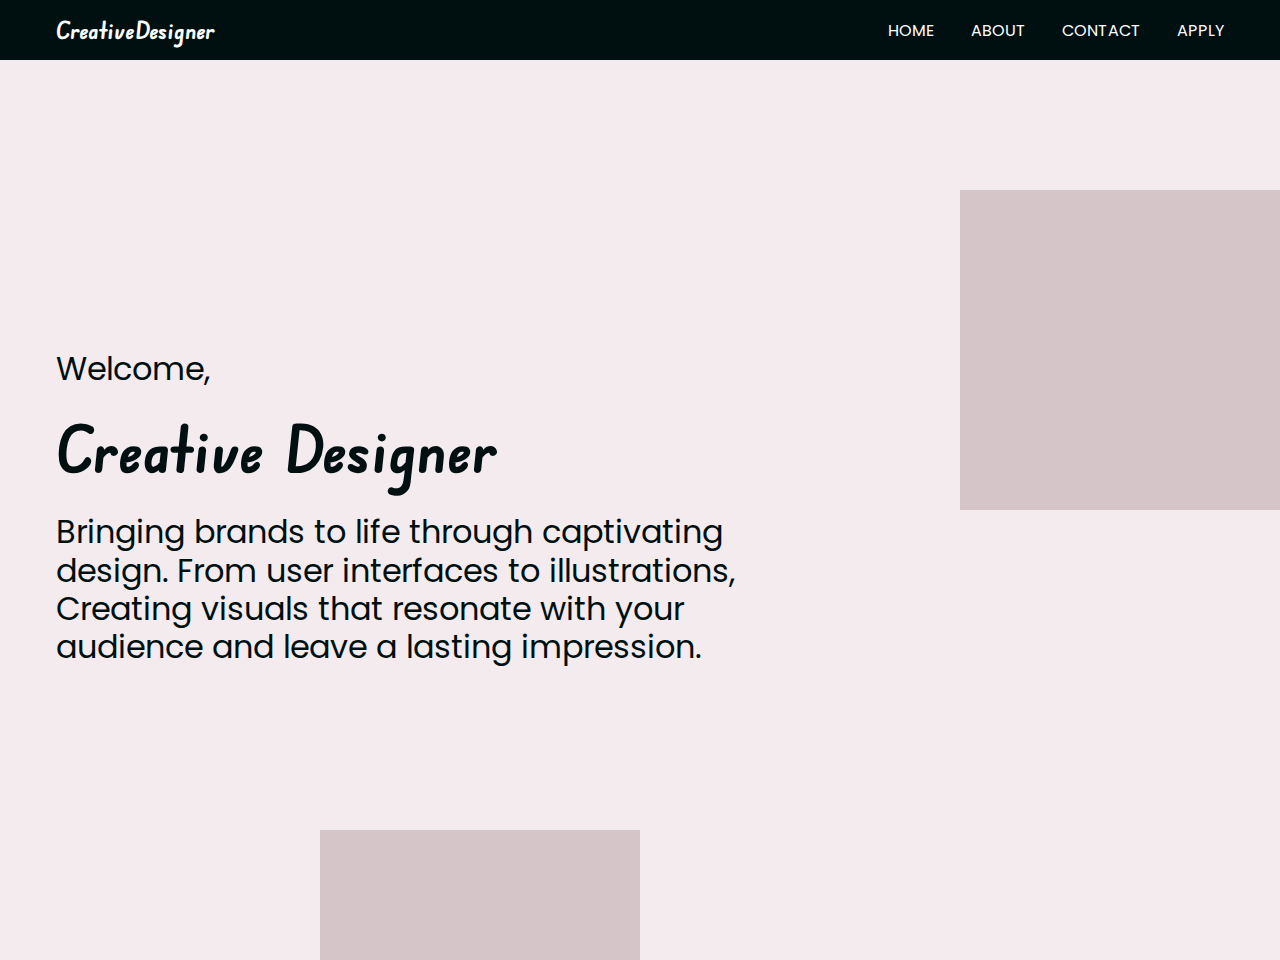
==== index.html @ f23833a0 "initial commit" ====
<!DOCTYPE html>
<html lang="en">
  <head>
    <meta charset="UTF-8" />
    <meta name="viewport" content="width=device-width, initial-scale=1.0" />
    <link rel="stylesheet" href="css/style.css" />
    <link rel="preconnect" href="https://fonts.googleapis.com" />
    <link rel="preconnect" href="https://fonts.gstatic.com" crossorigin />
    <link rel="preconnect" href="https://fonts.googleapis.com" />
    <link rel="preconnect" href="https://fonts.gstatic.com" crossorigin />
    <link
      href="https://fonts.googleapis.com/css2?family=Edu+NSW+ACT+Foundation:wght@400..700&family=Poppins:ital,wght@0,100;0,200;0,300;0,400;0,500;0,600;0,700;0,800;0,900;1,100;1,200;1,300;1,400;1,500;1,600;1,700;1,800;1,900&display=swap"
      rel="stylesheet"
    />
    <title>Creative Designer | Portfolio</title>
  </head>
  <body>
    <!-- Navbar -->
    <nav class="navbar">
      <a href="/" class="navbar_logo">CreativeDesigner</a>
      <div class="navbar_toggle" id="mobile-menu">
        <span class="bar"></span>
        <span class="bar"></span>
        <span class="bar"></span>
      </div>
      <div class="navbar_menu">
        <a href="/" class="navbar_link">HOME</a>
        <a href="/about.html" class="navbar_link">ABOUT</a>
        <a href="/contact.html" class="navbar_link">CONTACT</a>
        <a href="/apply.html" class="navbar_link">APPLY</a>
      </div>
    </nav>
    <!-- HERO -->
    <div class="hero">
      <div class="hero_content">
        <p class="hero_top">Welcome,</p>
        <h1 class="anime_hero">Creative Designer</h1>
        <p class="hero_bottom">
          Bringing brands to life through captivating design. From user
          interfaces to illustrations, Creating visuals that resonate with your
          audience and leave a lasting impression.
        </p>
      </div>
    </div>
    <script src="js/script.js"></script>
  </body>
</html>
---- css/style.css ----
:root {
  --red: #f9032f;
  --black: #001011;
  --white: #fff;
  --gray: #f4f4f4;
  --blue: rgb(15, 6, 95);
}
* {
  box-sizing: border-box;
  margin: 0;
  padding: 0;
  font-family: "Poppins", "Edu NSW ACT Foundation", sans-serif;
}
.navbar {
  background: var(--black);
  height: 60px;
  padding: 0.5rem calc((100vw - 1200px) / 2);
  display: flex;
  justify-content: space-between;
  align-items: center;
  position: relative;
}

.navbar_logo {
  color: var(--white);
  font-family: "Edu NSW ACT Foundation", sans-serif;
  font-weight: bold;
  text-decoration: none;
  padding-left: 1rem;
  font-size: 1.5rem;
}
.navbar_link {
  color: var(--white);
  text-decoration: none;
  padding: 1rem 1rem;
}
.navbar_link:hover {
  color: var(--red);
  border-bottom: 2px solid var(--red);
}
@media screen and (max-width: 768px) {
  body.active {
    overflow-y: hidden;
    overflow-x: hidden;
  }
  .navbar_link {
    display: flex;
    align-items: center;
    justify-content: center;
  }

  .navbar_menu {
    display: grid;
    grid-template-columns: 1fr;
    grid-template-rows: repeat(4, 100px);
    position: absolute;
    width: 100%;
    top: -1000px;
  }
  .navbar_menu.active {
    top: 100%;
    opacity: 1;
    z-index: 99;
    height: 100vh;
    font-size: 1.5rem;
    background: var(--black);
  }

  .navbar_toggle .bar {
    width: 25px;
    height: 3px;
    margin: 5px auto;
    transition: all 0.3s ease-in-out;
    background: var(--white);
    display: block;
    cursor: pointer;
  }
  #mobile-menu {
    position: absolute;
    top: 15%;
    right: 5%;
    transform: translate(5%, 20%);
  }
  #mobile-menu.is-active .bar:nth-child(2) {
    opacity: 0;
  }
  #mobile-menu.is-active .bar:nth-child(1) {
    transform: translateY(8px) rotate(45deg);
  }
  #mobile-menu.is-active .bar:nth-child(3) {
    transform: translateY(-8px) rotate(-45deg);
  }
}

/* hero */
.hero {
  /* background: linear-gradient(to right, rgba(0, 0, 0, 0.4), rgba(0, 0, 0, 0.1)),
    url("./images/gym-1.jpg"); */
  background-color: #f4ebef;
  background-image: url("data:image/svg+xml,%3Csvg xmlns='http://www.w3.org/2000/svg' width='4' height='4' viewBox='0 0 4 4'%3E%3Cpath fill='%233b0d0d' fill-opacity='0.17' d='M1 3h1v1H1V3zm2-2h1v1H3V1z'%3E%3C/path%3E%3C/svg%3E");
  height: 100vh;
  background-position: center;
  background-size: cover;
  padding: 0.5rem calc((100vw - 1200px) / 2);
  display: flex;
  justify-content: flex-start;
  align-items: center;
}

.hero_content {
  color: var(--black);
  padding: 3rem 1rem;
  line-height: 1;
}
.hero_content h1 {
  font-size: clamp(3rem, 8vw, 4rem);
  font-family: "Edu NSW ACT Foundation", sans-serif;
  font-weight: bolder;
  /* text-transform: uppercase; */
  margin-bottom: 0.5rem;
}
.hero_content .hero_bottom {
  font-size: clamp(1rem, 4vw, 2rem);
  margin-top: 2rem;
  line-height: 1.2;
  max-width: 60%;
}
.hero_content .hero_top {
  font-size: clamp(1rem, 4vw, 2rem);
  margin-bottom: 2rem;
}

.button {
  padding: 1rem 2rem;
  border: none;
  background: var(--red);
  color: var(--white);
  font-size: 1rem;
  cursor: pointer;
  outline: none;
  transition: 0.3s ease-in-out;
  text-decoration: none;
  border-radius: 4px;
}
.button:hover {
  background: var(--blue);
}
.button1 {
  padding: 20px;
  border: none;
  text-decoration: none;
  border-radius: 4px;
  background-color: var(--red);
  color: var(--white);
}
.button1:hover {
  background-color: var(--blue);
}
/* about section */
.about {
  background-color: #f4ebef;
  background-image: url("data:image/svg+xml,%3Csvg xmlns='http://www.w3.org/2000/svg' width='4' height='4' viewBox='0 0 4 4'%3E%3Cpath fill='%233b0d0d' fill-opacity='0.17' d='M1 3h1v1H1V3zm2-2h1v1H3V1z'%3E%3C/path%3E%3C/svg%3E");
  height: 100vh;
  background-position: center;
  background-size: cover;
  text-align: center;
  background-blend-mode: color-burn;
  background-repeat: no-repeat;
  padding: 50px 0;
  overflow: hidden;
}

.about-heading {
  font-size: 2.5rem;
  margin-bottom: 20px;
}

.about-description {
  font-size: 1.2rem;
  line-height: 1.5;
  padding: 0 100px; /* Add some horizontal padding for larger screens */
}

.skills-wrapper {
  display: flex;
  flex-wrap: wrap;
  justify-content: center;
  margin-top: 50px;
  margin-bottom: 30px;
}

.skill-card {
  margin: 15px;
  padding: 20px;
  border-radius: 5px;
  box-shadow: 0 2px 5px rgba(0, 0, 0, 0.1);
  transition: all 0.3s ease-in-out;
  text-align: center;
  width: calc(33% - 30px);
}

.skill-card:hover {
  transform: scale(1.05);
  cursor: pointer;
}

.card-icon {
  font-size: 2rem;
  margin-bottom: 10px;
  color: #333;
}

.skill-card h3 {
  font-size: 1.1rem;
  margin-bottom: 10px;
}

.skill-card p {
  font-size: 0.9rem;
  line-height: 1.3;
}

/* Responsiveness */
@media (max-width: 768px) {
  .about-description {
    padding: 0 20px;
  }
  .skills-wrapper {
    flex-direction: column;
    align-items: center;
  }
  .skill-card {
    width: 80%;
  }
}
/* contact section */
main {
  padding: 70px;
  display: flex;
  justify-content: center;
}

.contact-info {
  width: 400px;
  background-color: #fff;
  padding: 30px;
  border-radius: 5px;
  box-shadow: 0 2px 5px rgba(0, 0, 0, 0.1);
  text-align: center;
}

.contact-info ul {
  list-style: none;
  padding: 0;
  margin: 0;
}

.contact-info li {
  margin-bottom: 15px;
  font-size: 1.1rem;
}

.contact-info i {
  margin-right: 10px;
  color: #333;
  font-size: 1.2rem;
}

a {
  color: #333;
  text-decoration: none;
}

.contact-button {
  background-color: var(--red);
  color: #fff;
  padding: 10px 20px;
  border: none;
  border-radius: 4px;
  cursor: pointer;
  transition: all 0.3s ease-in-out;
  margin-top: 20px;
}

.contact-button:hover {
  background-color: var(--blue);
}
/* apply section */
.apply_container {
  background-color: #f4ebef;
  background-image: url("data:image/svg+xml,%3Csvg xmlns='http://www.w3.org/2000/svg' width='4' height='4' viewBox='0 0 4 4'%3E%3Cpath fill='%233b0d0d' fill-opacity='0.17' d='M1 3h1v1H1V3zm2-2h1v1H3V1z'%3E%3C/path%3E%3C/svg%3E");
  height: 100vh;
  background-position: center;
  background-size: cover;
  text-align: center;
  background-blend-mode: color-burn;
  background-repeat: no-repeat;
}
.contact-info,
.collaboration-form {
  width: 400px;
  background-color: var(--gray);
  padding: 30px;
  border-radius: 5px;
  box-shadow: 0 2px 5px rgba(0, 0, 0, 0.1);
}

.contact-info {
  text-align: center;
}

.collaboration-form {
  .form-group:first-child {
    margin-top: 0;
  }
}

.contact-info ul {
  list-style: none;
  padding: 0;
  margin: 0;
}

.contact-info li {
  margin-bottom: 15px;
  font-size: 1.1rem;
}

.contact-info i {
  margin-right: 10px;
  color: #333;
  font-size: 1.2rem;
}

a {
  color: #333;
  text-decoration: none;
}

.collaboration-form .form-group {
  margin-bottom: 15px;
}

label {
  display: block;
  margin-bottom: 5px;
}

input,
textarea {
  outline: none;
  width: 100%;
  padding: 10px;
  border: none;
  background-color: rgba(181, 173, 173, 0.516);
  border-radius: 4px;
}

input:focus,
textarea:focus {
  outline: none;
  border: 1px solid var(--blue);
  background-color: rgba(181, 173, 173, 0.516);
}

textarea {
  resize: vertical;
}

button {
  background-color: #333;
  color: #fff;
  padding: 10px 20px;
  border: none;
  border-radius: 4px;
  cursor: pointer;
  transition: all 0.3s ease-in-out;
}

button:hover {
  background-color: #222;
}

footer {
  background-color: #f0f0f0;
  padding: 10px;
  text-align: center;
}

/* Responsiveness */
@media (max-width: 768px) {
  main {
    flex-direction: column; /* Stack sections on top of each other for small screens */
    align-items: center; /* Center sections horizontally */
  }

  .contact-info,
  .collaboration-form {
    width: 100%; /* Make sections full width on small screens */
    margin-bottom: 20px; /* Add some spacing between sections */
  }
}

/* footer */
.footer {
  padding: 5rem calc((100vw - 1100px) / 2);
  display: grid;
  grid-template-columns: repeat(3, 1fr);
  color: var(--white);
  background: var(--black);
}
.footer_desc {
  padding: 0 2rem;
}
.footer_desc h1 {
  margin-bottom: 2rem;
  color: var(--red);
  font-size: 1.5rem;
}
.footer_desc p {
  margin-bottom: 1rem;
}
#phone {
  font-weight: bold;
  font-size: 1.2rem;
}
.footer_wrapper {
  display: grid;
  grid-template-columns: repeat(2, 1fr);
}
.footer_links {
  display: flex;
  flex-direction: column;
  align-items: flex-start;
  padding: 1rem 2rem;
}
.footer_title {
  font-size: 14px;
  margin-bottom: 16px;
}
.footer_link {
  text-decoration: none;
  color: rgb(242, 242, 242);
  font-size: 14px;
  margin-bottom: 0.5rem;
  transition: 0.3s ease-in-out;
}
.footer_link:hover {
  color: var(--red);
}

@media screen and (max-width: 820px) {
  .footer_wrapper {
    grid-template-columns: 1fr;
  }
}

@media screen and (max-width: 400px) {
  .footer_desc {
    padding: 1rem;
  }
  .footer_links {
    padding: 1rem;
  }
}
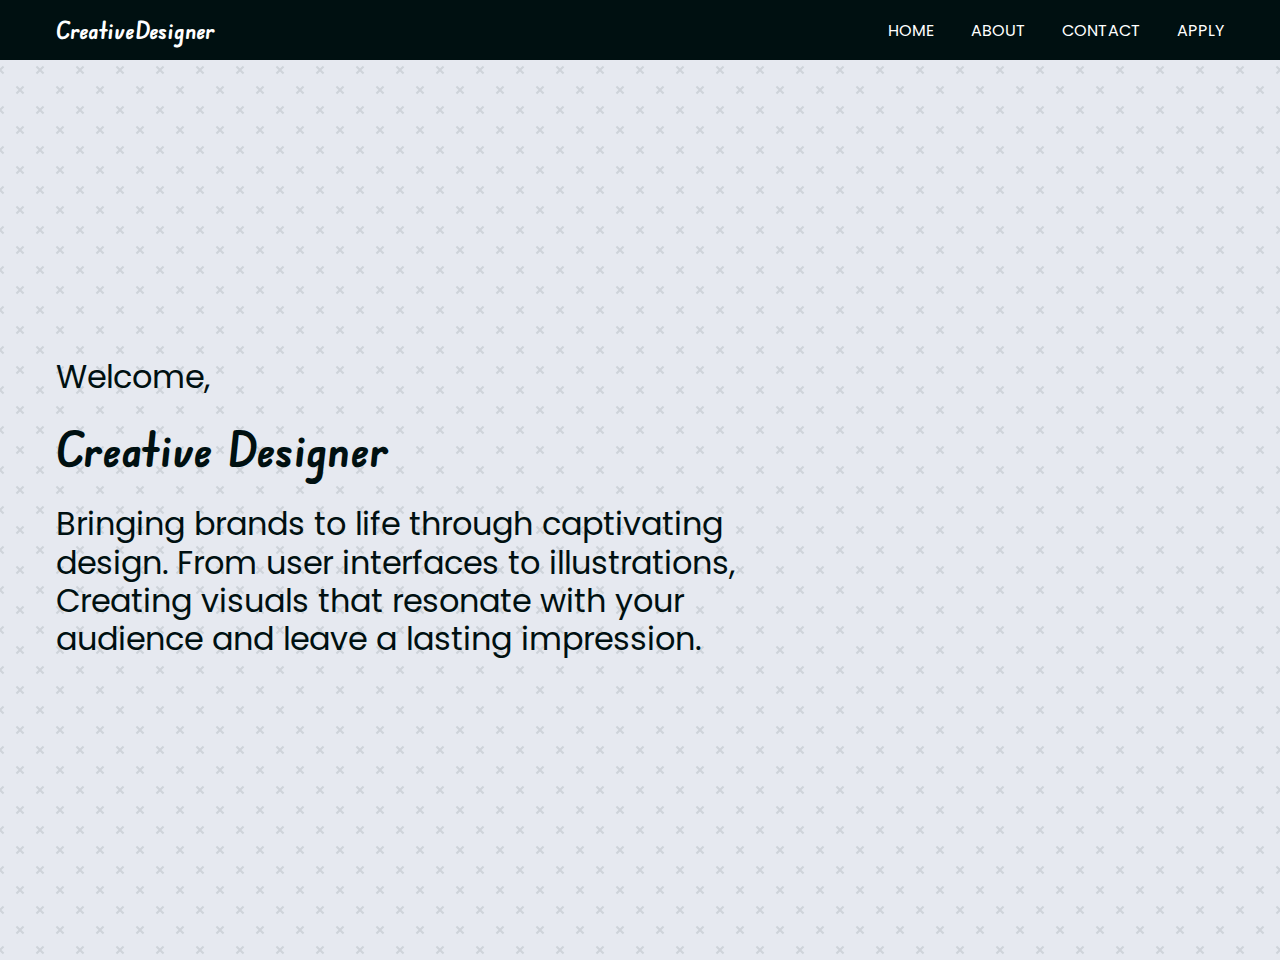
==== commit 4ea0410c: "feat/changed background ui and button" ====
--- a/index.html
+++ b/index.html
@@ -25,9 +25,9 @@
       </div>
       <div class="navbar_menu">
         <a href="/" class="navbar_link">HOME</a>
-        <a href="/about.html" class="navbar_link">ABOUT</a>
-        <a href="/contact.html" class="navbar_link">CONTACT</a>
-        <a href="/apply.html" class="navbar_link">APPLY</a>
+        <a href="/pages/about.html" class="navbar_link">ABOUT</a>
+        <a href="/pages/contact.html" class="navbar_link">CONTACT</a>
+        <a href="/pages/apply.html" class="navbar_link">APPLY</a>
       </div>
     </nav>
     <!-- HERO -->
--- a/css/style.css
+++ b/css/style.css
@@ -96,11 +96,10 @@
 .hero {
   /* background: linear-gradient(to right, rgba(0, 0, 0, 0.4), rgba(0, 0, 0, 0.1)),
     url("./images/gym-1.jpg"); */
-  background-color: #f4ebef;
-  background-image: url("data:image/svg+xml,%3Csvg xmlns='http://www.w3.org/2000/svg' width='4' height='4' viewBox='0 0 4 4'%3E%3Cpath fill='%233b0d0d' fill-opacity='0.17' d='M1 3h1v1H1V3zm2-2h1v1H3V1z'%3E%3C/path%3E%3C/svg%3E");
+  background-color: #e6e9f0;
+  background-image: url("data:image/svg+xml,%3Csvg xmlns='http://www.w3.org/2000/svg' width='40' height='40' viewBox='0 0 40 40'%3E%3Cg fill-rule='evenodd'%3E%3Cg fill='%23001011' fill-opacity='0.1'%3E%3Cpath d='M0 38.59l2.83-2.83 1.41 1.41L1.41 40H0v-1.41zM0 1.4l2.83 2.83 1.41-1.41L1.41 0H0v1.41zM38.59 40l-2.83-2.83 1.41-1.41L40 38.59V40h-1.41zM40 1.41l-2.83 2.83-1.41-1.41L38.59 0H40v1.41zM20 18.6l2.83-2.83 1.41 1.41L21.41 20l2.83 2.83-1.41 1.41L20 21.41l-2.83 2.83-1.41-1.41L18.59 20l-2.83-2.83 1.41-1.41L20 18.59z'/%3E%3C/g%3E%3C/g%3E%3C/svg%3E");
+  background-position: center;
   height: 100vh;
-  background-position: center;
-  background-size: cover;
   padding: 0.5rem calc((100vw - 1200px) / 2);
   display: flex;
   justify-content: flex-start;
@@ -113,7 +112,7 @@
   line-height: 1;
 }
 .hero_content h1 {
-  font-size: clamp(3rem, 8vw, 4rem);
+  font-size: clamp(2rem, 8vw, 3rem);
   font-family: "Edu NSW ACT Foundation", sans-serif;
   font-weight: bolder;
   /* text-transform: uppercase; */
@@ -123,11 +122,16 @@
   font-size: clamp(1rem, 4vw, 2rem);
   margin-top: 2rem;
   line-height: 1.2;
-  max-width: 60%;
+  width: 60%;
 }
 .hero_content .hero_top {
   font-size: clamp(1rem, 4vw, 2rem);
   margin-bottom: 2rem;
+}
+@media screen and (max-width: 768px) {
+  .hero_content .hero_bottom {
+    width: 100%;
+  }
 }
 
 .button {
@@ -158,16 +162,14 @@
 }
 /* about section */
 .about {
-  background-color: #f4ebef;
-  background-image: url("data:image/svg+xml,%3Csvg xmlns='http://www.w3.org/2000/svg' width='4' height='4' viewBox='0 0 4 4'%3E%3Cpath fill='%233b0d0d' fill-opacity='0.17' d='M1 3h1v1H1V3zm2-2h1v1H3V1z'%3E%3C/path%3E%3C/svg%3E");
+  background-color: #e6e9f0;
+  background-image: url("data:image/svg+xml,%3Csvg xmlns='http://www.w3.org/2000/svg' width='40' height='40' viewBox='0 0 40 40'%3E%3Cg fill-rule='evenodd'%3E%3Cg fill='%23001011' fill-opacity='0.1'%3E%3Cpath d='M0 38.59l2.83-2.83 1.41 1.41L1.41 40H0v-1.41zM0 1.4l2.83 2.83 1.41-1.41L1.41 0H0v1.41zM38.59 40l-2.83-2.83 1.41-1.41L40 38.59V40h-1.41zM40 1.41l-2.83 2.83-1.41-1.41L38.59 0H40v1.41zM20 18.6l2.83-2.83 1.41 1.41L21.41 20l2.83 2.83-1.41 1.41L20 21.41l-2.83 2.83-1.41-1.41L18.59 20l-2.83-2.83 1.41-1.41L20 18.59z'/%3E%3C/g%3E%3C/g%3E%3C/svg%3E");
   height: 100vh;
-  background-position: center;
-  background-size: cover;
+  /* background-position: center; */
+  /* background-size: co; */
   text-align: center;
-  background-blend-mode: color-burn;
-  background-repeat: no-repeat;
   padding: 50px 0;
-  overflow: hidden;
+  overflow: scroll;
 }
 
 .about-heading {
@@ -192,11 +194,11 @@
 .skill-card {
   margin: 15px;
   padding: 20px;
-  border-radius: 5px;
+  border-radius: 0 0 10px 10px;
   box-shadow: 0 2px 5px rgba(0, 0, 0, 0.1);
   transition: all 0.3s ease-in-out;
   text-align: center;
-  width: calc(33% - 30px);
+  width: calc(30% - 30px);
 }
 
 .skill-card:hover {
@@ -205,6 +207,9 @@
 }
 
 .card-icon {
+  background-color: #02232567;
+  padding: 1rem;
+  border-radius: 100%;
   font-size: 2rem;
   margin-bottom: 10px;
   color: #333;
@@ -233,6 +238,71 @@
     width: 80%;
   }
 }
+.primary-button {
+  margin-top: 1rem;
+  font-family: "Ropa Sans", sans-serif;
+  color: white;
+  cursor: pointer;
+  font-size: 13px;
+  font-weight: bold;
+  letter-spacing: 0.05rem;
+  border: 1px solid #0e1822;
+  padding: 0.8rem 2.1rem;
+  background-image: url("data:image/svg+xml,%3Csvg xmlns='http://www.w3.org/2000/svg' viewBox='0 0 531.28 200'%3E%3Cdefs%3E%3Cstyle%3E .shape %7B fill: %23FF4655 /* fill: %230E1822; */ %7D %3C/style%3E%3C/defs%3E%3Cg id='Layer_2' data-name='Layer 2'%3E%3Cg id='Layer_1-2' data-name='Layer 1'%3E%3Cpolygon class='shape' points='415.81 200 0 200 115.47 0 531.28 0 415.81 200' /%3E%3C/g%3E%3C/g%3E%3C/svg%3E%0A");
+  background-color: #0e1822;
+  background-size: 200%;
+  background-position: 200%;
+  background-repeat: no-repeat;
+  transition: 0.3s ease-in-out;
+  transition-property: background-position, border, color;
+  position: relative;
+  z-index: 1;
+}
+
+.primary-button:hover {
+  border: 1px solid #ff4655;
+  color: white;
+  background-position: 40%;
+}
+
+.primary-button:before {
+  content: "";
+  position: absolute;
+  background-color: #0e1822;
+  width: 0.2rem;
+  height: 0.2rem;
+  top: -1px;
+  left: -1px;
+  transition: background-color 0.15s ease-in-out;
+}
+.primary-button a {
+  text-decoration: none;
+  color: white;
+}
+
+.primary-button:hover:before {
+  background-color: white;
+}
+
+.primary-button:hover:after {
+  background-color: white;
+}
+
+.primary-button:after {
+  content: "";
+  position: absolute;
+  background-color: #ff4655;
+  width: 0.3rem;
+  height: 0.3rem;
+  bottom: -1px;
+  right: -1px;
+  transition: background-color 0.15s ease-in-out;
+}
+
+.shape {
+  fill: #0e1822;
+}
+
 /* contact section */
 main {
   padding: 70px;
